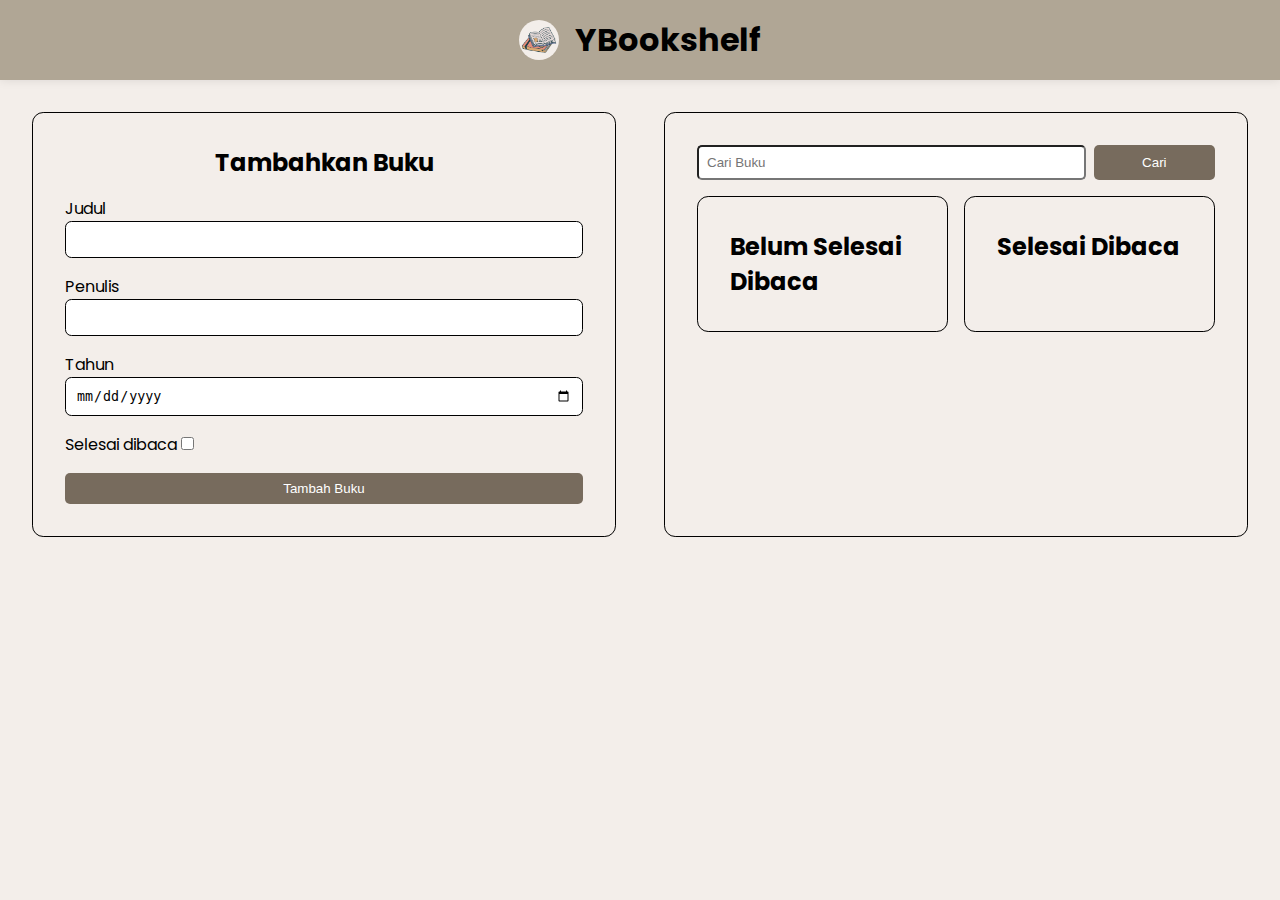
==== ybookshelf/index.html @ 51829d35 "Add files via upload" ====
<!DOCTYPE html>
<html lang="en">
  <head>
    <meta charset="UTF-8" />
    <meta name="viewport" content="width=device-width, initial-scale=1.0" />
    <meta http-equiv="X-UA-Compatible" content="ie=edge" />
    <link
      href="https://fonts.googleapis.com/css2?family=Poppins:wght@400;500;600&display=swap"
      rel="stylesheet"
    />
    <title>YBookshelf</title>
    <link rel="stylesheet" href="./src/styles/main.css" />
  </head>
  <body>
    <header>
      <div class="app-bar">
        <img id="logo" src="./public/assets/images/logo.png" alt="logo" />
        <h1 id="tittle">YBookshelf</h1>
      </div>
    </header>
    <main>
        <div class="input-output">
            <div class="input">
                <h2>Tambahkan Buku</h2>
                <form>
                    <div class="input-book">
                        <label for="input-book__title">Judul</label>
                        <input id="input-book__title" type="text" required/>
                    </div>
                    <div class="input-book">
                        <label for="input-book__author">Penulis</label>
                        <input id="input-book__author" type="text" required/>
                    </div>
                    <div class="input-book">
                        <label for="input-book__year">Tahun</label>
                        <input id="input-book__year" type="date" required/>
                    </div>
                    <div class="input-checkbox">
                        <label for="input-checkbox__complete">Selesai dibaca</label>
                        <input id="input-checkbox__complete" type="checkbox" required/>
                    </div>
                    <button id="submit-button" type="submit">Tambah Buku</button>
                </form>
            </div>
            <div class="output">
                <div class="search">
                    <form id="search-book">
                        <input id="search-book_tittle" type="text" placeholder="Cari Buku" />
                        <button id="search-button" type="button">Cari</button>
                    </form>
                </div>
                <div class="book">
                    <div class="book-shelf">
                        <h2>Belum Selesai Dibaca</h2>
                        <div id="book-incomplete"></div>
                    </div> 
                    <div class="book-shelf">
                        <h2>Selesai Dibaca</h2>
                        <div id="book-complete"></div>
                    </div>
                </div>
            </div>
        </div>
    </main>
    <script src="./src/script/main.js"></script>
  </body>
</html>
---- ybookshelf/src/styles/main.css ----
:root {
    --primary: #776b5d;
    --secondary: #b0a695;
    --accent: #ebe3d5;
    --background: #f3eeea;
    --text: #ffffff;
    --black: #000000;
}


* {
    padding: 0;
    margin: 0;
    box-sizing: border-box;
}

body {
    background-color: var(--background);
    font-family: "Poppins", sans-serif;
}

header {
    padding: 1rem 3rem;
    background-color: var(--secondary);
    box-shadow: 0px 0px 10px rgba(0, 0, 0, 0.1);
}

.app-bar {
    display: flex;
    justify-content: center;
    align-items: center;
}

.app-bar img {
    width: 2.5rem;
    height: 2.5rem;
    margin-right: 1rem;
    border-radius: 50%;
    object-fit: cover;
}

.input-output {
    display: flex;
    margin: 2rem;
    gap: 3rem;
}

.input, .output, .book-shelf {
    flex: 1;
    padding: 2rem;
    border: 0.1px solid var(--black);
    border-radius: 0.7rem;
    justify-content: space-between;
}

.input-book {
    display: flex;
    flex-direction: column;
}

form div, #submit-button {
    margin-top: 1rem;
}

#input-book__title, #input-book__author, #input-book__year {
    padding: 2rem;
    border: 0.1px solid var(--black);
    padding: 10px;
    border-radius: 0.4rem;
    justify-content: space-between;
}

.input h2 {
    text-align: center;
}

#submit-button,
#search-book_tittle,
#search-button {
    padding: 8px;
    cursor: pointer;
    border-radius: 5px;
}

#submit-button, #search-button {
    background-color: var(--primary);
    color: white;
    display: block;
    width: 100%;
    border: 0;
}

#search-book {
    display: flex;
    gap: 0.5rem;
}

#search-book_tittle {
    flex: 7;
}

#search-button {
    flex: 2;
}


.book {
    display: flex;
    gap: 1rem;
    margin-top: 1rem;
}

@media screen and (max-width: 660px) {
    .input-output {
        flex-direction: column;
        gap: 1rem;
    }

    #search-book, .book {
        flex-direction: column;
    }
}
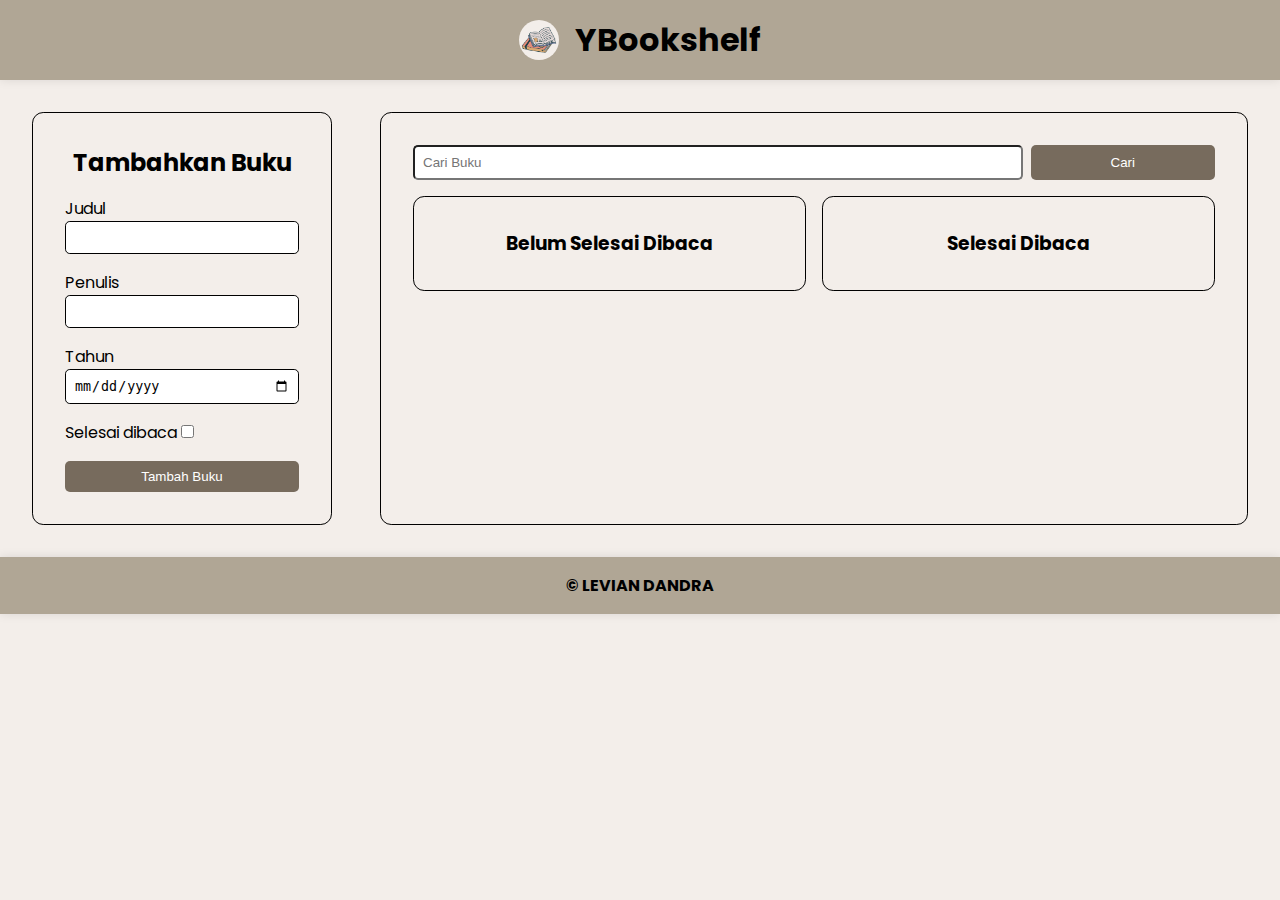
==== commit 37a351d2: "add js localstorage, search, popup" ====
--- a/ybookshelf/index.html
+++ b/ybookshelf/index.html
@@ -37,7 +37,7 @@
                     </div>
                     <div class="input-checkbox">
                         <label for="input-checkbox__complete">Selesai dibaca</label>
-                        <input id="input-checkbox__complete" type="checkbox" required/>
+                        <input id="input-checkbox__complete" type="checkbox"/>
                     </div>
                     <button id="submit-button" type="submit">Tambah Buku</button>
                 </form>
@@ -46,22 +46,28 @@
                 <div class="search">
                     <form id="search-book">
                         <input id="search-book_tittle" type="text" placeholder="Cari Buku" />
-                        <button id="search-button" type="button">Cari</button>
+                        <button id="search-button" type="submit">Cari</button>
                     </form>
                 </div>
                 <div class="book">
                     <div class="book-shelf">
-                        <h2>Belum Selesai Dibaca</h2>
+                        <h3>Belum Selesai Dibaca</h3>
                         <div id="book-incomplete"></div>
                     </div> 
                     <div class="book-shelf">
-                        <h2>Selesai Dibaca</h2>
+                        <h3>Selesai Dibaca</h3>
                         <div id="book-complete"></div>
+                    </div>
+                    <div id="no-results-popup" class="popup" style="display: none;">
+                        <p>BUKU TIDAK DITEMUKAN</p>
                     </div>
                 </div>
             </div>
         </div>
     </main>
+    <footer>
+        <h4>&copy; LEVIAN DANDRA</h4>
+    </footer>
     <script src="./src/script/main.js"></script>
   </body>
 </html>
--- a/ybookshelf/src/styles/main.css
+++ b/ybookshelf/src/styles/main.css
@@ -5,6 +5,8 @@
     --background: #f3eeea;
     --text: #ffffff;
     --black: #000000;
+    --red: #ff0000;
+    --blue: #0000ff;
 }
 
 
@@ -19,7 +21,7 @@
     font-family: "Poppins", sans-serif;
 }
 
-header {
+header, footer {
     padding: 1rem 3rem;
     background-color: var(--secondary);
     box-shadow: 0px 0px 10px rgba(0, 0, 0, 0.1);
@@ -45,12 +47,42 @@
     gap: 3rem;
 }
 
-.input, .output, .book-shelf {
+.input,
+.output,
+.book-shelf,
+#input-book__title,
+#input-book__author,
+#input-book__year,
+.book-item {
+    min-width: 0;
+    border: 0.1px solid var(--black);
+    justify-content: space-between;
+}
+
+
+.input,
+.output,
+.book-shelf {
+    border-radius: 0.7rem;
+    padding: 2rem;
+}
+
+.input {
+    flex: 0 0 300px;
+    padding: 2rem;
+    height: auto;
+}
+
+.output,
+.book-shelf {
     flex: 1;
-    padding: 2rem;
-    border: 0.1px solid var(--black);
-    border-radius: 0.7rem;
-    justify-content: space-between;
+}
+
+#input-book__title,
+#input-book__author,
+#input-book__year {
+    border-radius: 0.3rem;
+    padding: 0.5rem;
 }
 
 .input-book {
@@ -58,16 +90,9 @@
     flex-direction: column;
 }
 
-form div, #submit-button {
+form div,
+#submit-button {
     margin-top: 1rem;
-}
-
-#input-book__title, #input-book__author, #input-book__year {
-    padding: 2rem;
-    border: 0.1px solid var(--black);
-    padding: 10px;
-    border-radius: 0.4rem;
-    justify-content: space-between;
 }
 
 .input h2 {
@@ -76,15 +101,18 @@
 
 #submit-button,
 #search-book_tittle,
-#search-button {
+#search-button,
+.book-item button {
     padding: 8px;
     cursor: pointer;
     border-radius: 5px;
 }
 
-#submit-button, #search-button {
+#submit-button,
+#search-button,
+.book-item button {
     background-color: var(--primary);
-    color: white;
+    color: var(--text);
     display: block;
     width: 100%;
     border: 0;
@@ -103,11 +131,58 @@
     flex: 2;
 }
 
-
 .book {
     display: flex;
     gap: 1rem;
     margin-top: 1rem;
+}
+
+.book-shelf h3 {
+    text-align: center;
+}
+
+.book-item {
+    padding: 1rem;
+    margin: 1rem;
+    border-radius: 0.4rem;
+    background-color: var(--accent);
+}
+
+.book-item button {
+    margin-top: 0.2rem;
+}
+
+#button-incomplete:hover,
+#button-complete:hover {
+    background-color: var(--blue);
+}
+
+
+.delete-button:hover {
+    background-color: var(--red);
+}
+
+.popup {
+    position: fixed;
+    top: 50%;
+    left: 50%;
+    transform: translate(-50%, -50%);
+    background-color: var(--text);
+    padding: 20px;
+    border: 1px solid #ccc;
+    box-shadow: 0 4px 8px rgba(0, 0, 0, 0.1);
+    z-index: 999;
+}
+
+footer {
+    text-align: center;
+
+}
+
+@media screen and (max-width: 1024px) {
+    .book {
+        flex-direction: column;
+    }
 }
 
 @media screen and (max-width: 660px) {
